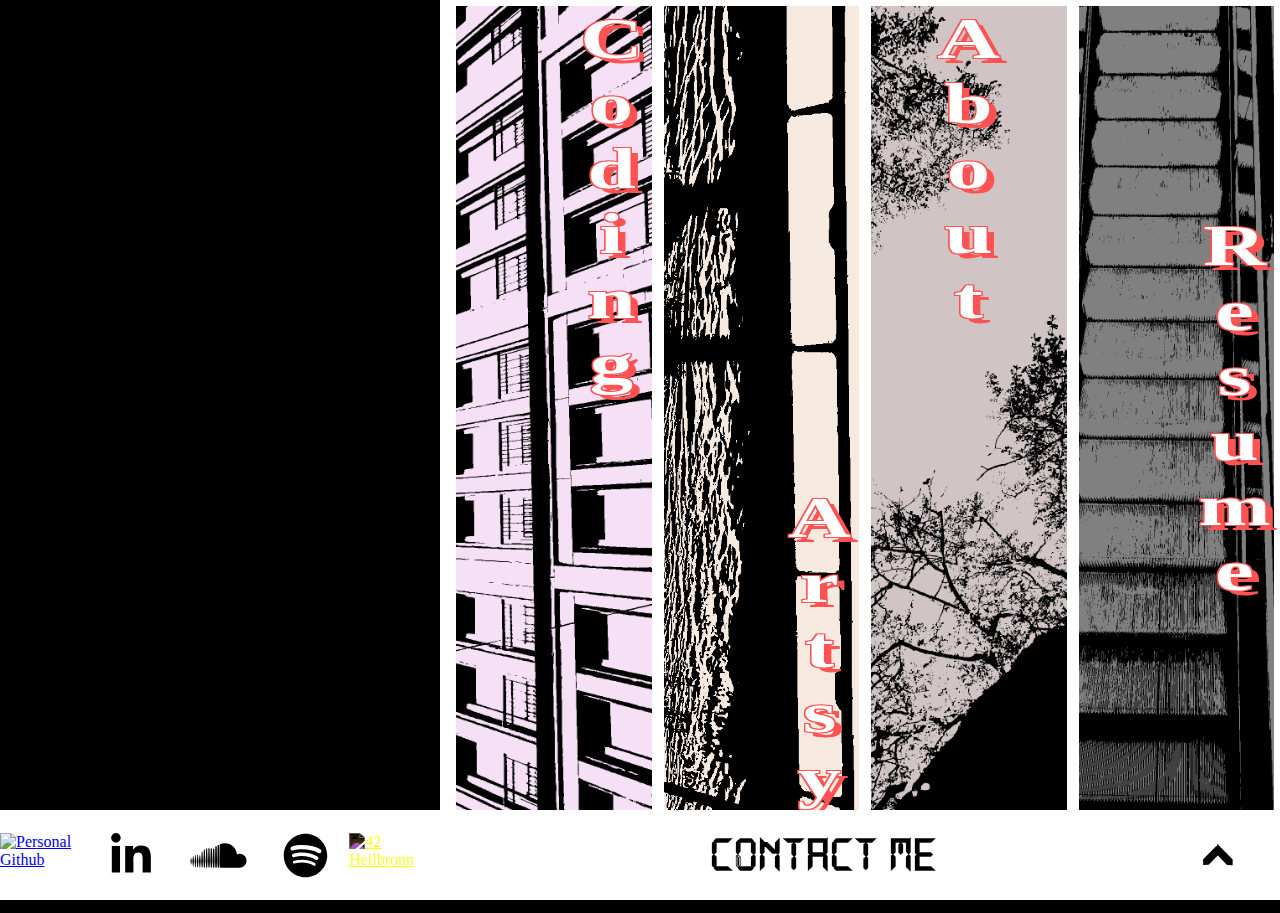
==== about/index.html @ 81796451 "full routing support" ====
<!DOCTYPE html>
<html lang="en" dir="ltr">

<head>
  <meta charset="utf-8">
  <meta name="viewport" content="width=device-width, initial-scale=1.0">
  <link href="https://fonts.googleapis.com/css2?family=Press+Start+2P&display=swap" rel="stylesheet">

  <title>lil Portfolio Website</title>
  <link rel="stylesheet" href="/css/main.css">
  <link rel="stylesheet" href="/css/linktree.css">
  <link rel="stylesheet" href="/css/spaceInvader.css">
  <link rel="stylesheet" href="/css/mediaQuery.css">
  <link rel="stylesheet" href="/css/content.css">
  <link rel="stylesheet" href="/css/content-switcher.css">
  <link rel="stylesheet" href="/css/modal.css">
  <link rel="stylesheet" href="/css/journey.css">
  <link rel="stylesheet" href="/css/contact.css">
  <script type="module" src="/js/module.js" defer></script>
</head>

<body>
  <div class="app">
    <div class="game">
    </div>
    <div class="content-section">
      <div class="content-switcher">
        <button class="content-button mobile-content-button" id="game-button" onclick="changeContent('game-button')">
          <p class="content-button-text" id="game-btn-text">Games</p>
        </button>
        <button class="content-button" id="code-button" onclick="changeContent('code-button')">
          <p class="content-button-text" id="code-btn-text">Coding</p>
        </button>
        <button class="content-button" id="creative-button" onclick="changeContent('creative-button')">
          <p class="content-button-text" id="creative-btn-text">Artsy</p>
        </button>
        <button class="content-button" id="journey-button" onclick="changeContent('journey-button')">
          <p class="content-button-text" id="journey-btn-text">About</p>
        </button>
        <button class="content-button mobile-content-button" id="contact-button"
          onclick="changeContent('contact-button')">
          <p class="content-button-text" id="contact-btn-text">Contact</p>
        </button>
        <button class="content-button" id="resume-button" onclick="changeContent('resume-button')">
          <p class="content-button-text" id="resume-btn-text">Resume</p>
        </button>
      </div>
      <div class="content">
        <!-- Here the content gets inserted -->
      </div>
    </div>
    <div id="project-modal" class="modal">
      <div id="modal-content" class="modal-content">
        <span class="close-button">Close</span>
        <h3 id="modal-title"></h3>
        <p id="modal-description"></p>
      </div>
    </div>
    <div class="linktree-container">
      <div class="linktree">
        <div class="link"><a href="https://github.com/phipno">
            <img alt="Personal Github" src="images/github-alt.svg">
          </a>
        </div>
        <div class="link"><a href="https://www.linkedin.com/in/phipno">
            <img alt="Personal LinkedIn" src="/images/linkedin-in.svg">
          </a>
        </div>
        <div class="link"><a href="https://soundcloud.com/phipno">
            <img alt="Personal Soundcloud" src="/images/soundcloud.svg">
          </a>
        </div>
        <div class="link"><a href="https://open.spotify.com/user/gxj2n8y9anpl2tatufa3qvmw3">
            <img alt="Personal Spotify" src="/images/spotify.svg">
          </a>
        </div>
        <div class="link"><a href="https://www.42heilbronn.de/en/">
            <img alt="42 Heilbronn" src="https://42.fr/wp-content/uploads/2021/05/42-Final-sigle-seul.svg" />
          </a>
        </div>
      </div>
      <div class="contact">
        <button class="pop-up" onclick="changeContent('contact-button')">
          <span class="pop-text">Contact Me</span><span class="pop-up-btn">^</span>
        </button>
        <button class="pop-down" onclick="closeForm()">
          <span class="pop-text">Close Me</span><span class="pop-down-btn">^</span>
        </button>
      </div>
    </div>
  </div>
</body>

</html>
---- css/main.css ----
/* -------------------------8<---------------------------------------------- */
/*                                                                       .|  */
/* main.css                                  /     (__)          |/          */
/*                                                 (oo)------/'   ,__,    ,  */
/* By: phipno <phipno@gmail.com>                |  (__)     ||    (oo)_____/ */
/*                                                    ||---/||    (__)    || */
/* Created: 2024/05/29 12:55 by phipno       |/                 ,    ||--w|| */
/*                                         ,,       !              |'        */
/*                                              ,           ,|             | */
/* -----[ mooooooo ]-------------------------------------------------------- */

@font-face {
	font-family: 'DS-Digital';
	src: url('/fonts/DS-Digital/DS-DIGI.TTF') format('truetype');
	font-weight: normal;
	font-style: normal;
}

@font-face {
	font-family: 'DS-DigitalS';
	src: url('/fonts/DS-Digital/DS-DIGIB.TTF') format('truetype');
	font-weight: bold;
	font-style: normal;
}

@font-face {
	font-family: 'Heyam';
	src: url('/fonts/Heyam/Heyam.ttf') format('truetype');
	font-weight: normal;
	font-style: normal;
}

@font-face {
	font-family: 'O4B_30';
	src: url('/fonts/04b_30/04B_30__.TTF') format('truetype');
	font-weight: normal;
	font-style: normal;
}

@font-face {
	font-family: 'NewGothic';
	src: url('/fonts/New_Gothic/NewsGothicStd-Bold.ttf') format('truetype');
	font-weight: bold;
	font-style: normal;
}

* {
	box-sizing: border-box;
	/* font-family: 'Press Start 2P', cursive; */
}

body {
	padding: 0;
	margin: 0;
	height: 100vh;
	width: 100vw;
	overflow: hidden;
	background-color: black;
}

/* "~._.~"~._.~"~._.~"~._.~"~._.~"~. E O F .~"~._.~"~._.~"~._.~"~._.~"~._.~" */
---- css/linktree.css ----
/* -------------------------8<---------------------------------------------- */
/*                                                                       .|  */
/* linktree.css                              /     (__)          |/          */
/*                                                 (oo)------/'   ,__,    ,  */
/* By: phipno <phipno@gmail.com>                |  (__)     ||    (oo)_____/ */
/*                                                    ||---/||    (__)    || */
/* Created: 2024/05/29 12:54 by phipno       |/                 ,    ||--w|| */
/*                                         ,,       !              |'        */
/*                                              ,           ,|             | */
/* -----[ mooooooo ]-------------------------------------------------------- */

.linktree-container {
  background-color: white;
  position: absolute;
  bottom: 0;
  z-index: 10;
  display: flex;
  flex-direction: row;
}

.linktree{
  display: flex;
  flex-direction: row;
  justify-content:  space-evenly;
  align-items: center;
}

.link {
  flex-grow: 1;
  height: 5vh;
  width: 5vh;
}

.linktree .link img {
  height: 100%;
  width: 100%;
}

.linktree .link:hover img {
  transform: scale(1.1, 1.1);
}

.linktree .link:last-child img {
  filter: invert(100%);
}


/* "~._.~"~._.~"~._.~"~._.~"~._.~"~. E O F .~"~._.~"~._.~"~._.~"~._.~"~._.~" */
---- css/spaceInvader.css ----
/* -------------------------8<---------------------------------------------- */
/*                                                                       .|  */
/* spaceInvader.css                          /     (__)          |/          */
/*                                                 (oo)------/'   ,__,    ,  */
/* By: phipno <phipno@gmail.com>                |  (__)     ||    (oo)_____/ */
/*                                                    ||---/||    (__)    || */
/* Created: 2024/05/29 12:55 by phipno       |/                 ,    ||--w|| */
/*                                         ,,       !              |'        */
/*                                              ,           ,|             | */
/* -----[ mooooooo ]-------------------------------------------------------- */

.grid-container {
  background-image: url('../images/alien.png');
  background-repeat: space;
  background-size: 20%;
}

.grid {
  background-color: black;
  border: white solid 10px;
  display: grid;
  grid-template-columns: repeat(15, 1fr);
  grid-auto-rows: 1fr;
  position: relative;
}

.grid>div {
  width: 100%;
  height: 100%;
  background-size: contain;
}

.spaceship {
  background-image: url("../images/spaceship.png");
}

.laser {
  background-image: url("../images/projectile.png");
}

.alien {
  background-image: url("../images/alien.png");
}

.explosion {
  background-image: url("../images/explosion.png");
}

.message {
  height: auto;
  position: absolute;
  top: 10%;
  font-family: 'DS-Digital', sans-serif;
  transform: translate(-50%, -10%);
  background-color: white;
  z-index: 11;
  border: solid black 10px;
}

.message h1 {
  color: #ff5252;
  text-align: center;
  line-height: 50px;
}


.controlls {
  display: flex;
  justify-content: center;
  align-items: center;
  background-color: white;
  height: 10vh;
}


.coin-hand {
  position: absolute;
  bottom: 10vh;
  transform: translate(-25%, 93%);
}

.fill-game:hover > .coin-hand{
  transform: translate(-25%, 55%);
}

.fill-game {
  display:flex;
  width: 100%;
  background-color: black;
  overflow: hidden;
  justify-content: center;
  
}

.fill-game p {
  margin: auto;
  font-family: 'DS-Digital', sans-serif;
  font-weight: 1000;
  font-size: 6rem;
  color: #0FFF50;
  z-index: 1;
}

.blink_me {
  animation: blink 3s step-start 0s infinite;
}

@keyframes blink {
  30% {
    opacity: 0.0;
  }
}

.controlls button {
  display: inline-block;
  /* padding: 10px 20px; */
  /* font-size: 24px; */
  font-weight: bold;
  text-align: center;
  text-decoration: none;
  color: #fff;
  border: 2px solid #000;
  box-shadow: 5px 5px 0px #000;
  transition: all 0.3s ease;
  cursor: pointer;
}

.move {
  background-color: #ff5252;
  width: 20%;
  height: 6vh;
  margin: 0 1% 2%;
}

.fire {
  margin: 0 1% 2%;
  width: 20%;
  height: 7vh;
  background-color: whitesmoke;
}

.fire-img {
  transform: translate(0%, -10%);
  height: 120%;
}


.controlls button:hover {
  background-color: #fff;
  color: #ff5252;
  border: 2px solid #ff5252;
  box-shadow: 5px 5px 0px #ff5252;
}

.controlls button:active {
  background-color: #fcf414;
  box-shadow: none;
  transform: translateY(4px);
}

/* "~._.~"~._.~"~._.~"~._.~"~._.~"~. E O F .~"~._.~"~._.~"~._.~"~._.~"~._.~" */
---- css/mediaQuery.css ----
/* -------------------------8<---------------------------------------------- */
/*                                                                       .|  */
/* mediaQuery.css                            /     (__)          |/          */
/*                                                 (oo)------/'   ,__,    ,  */
/* By: phipno <phipno@gmail.com>                |  (__)     ||    (oo)_____/ */
/*                                                    ||---/||    (__)    || */
/* Created: 2024/05/29 12:55 by phipno       |/                 ,    ||--w|| */
/*                                         ,,       !              |'        */
/*                                              ,           ,|             | */
/* -----[ mooooooo ]-------------------------------------------------------- */

@media (orientation: portrait) {  
  .app {
    height: 100vh;
    width: 100vw;
  }

  .grid {
    max-width: 100vw;
    max-height: 100vw;
    min-width: 100vw;
    min-height: 100vw;
    position: relative;
  }
  
  .fill-game {
    height: calc(100vh - 100vw - 25vh);
  }

  .message {
    width: 100vw;
    left: 50%;
  }

  @media (width > 450px) {
    .grid {
      max-width: 80vw;
      max-height: 80vw;
      min-width: 80vw;
      min-height: 80vw;
      margin-left: 10vw;
      margin-right: 10vw;
    }
    .fill-game {
      height: calc(100vh - 80vw - 25vh);
    }
    .message {
      width: 80vw;
    }
  }

  @media (width > 700px) {
    .grid {
      max-width: 60vw;
      max-height: 60vw;
      min-width: 60vw;
      min-height: 60vw;
      margin-left: 20vw;
      margin-right: 20vw;
    }

    .fill-game {
      height: calc(100vh - 60vw - 25vh);
    }
    .message {
      width: 60vw;
    }
  }

  .controlls {
    height: 10vh;
    width: 100vw;
  }
  
  .linktree-container {
    width: 100vw;
    height: 10%;
  }

  .linktree {
    width: 100vw;
    height: 100%;
  }

  .content-switcher-small {
    display: none;
  }

  .content-switcher {
    display: flex;
    flex-direction: column;
    position: relative;
    width: 100vw;
    height: 100%;
  }

  .content-button {
    height: calc(100% / 6);
  }

  .content-section {
    height: 90%;
    width: 100vw;
    position: absolute;
    overflow: hidden;
  }

  .content {
    height: 90vh;
    width: 100%;
    position: absolute;
    display: none;
  }

  .content-container {
    height: 90vh;
    width: 100vw;
    position: absolute;
    overflow: auto;
  }

  .game {
    display: none;
    position: sticky;
    width: 100%;
    height: 90vh;
    align-self: flex-start;
    flex-direction: column;
  }

  #cnv {
    height: 90vh;
    width: 100vw;
  }

  #sw-crawl {
    width: 100%;
  }

  .contact-popup {
    height: 90vh;
    left:0;
  }
  
  .contact-text {
    display: none;
  }

  .contact { 
    width: 0 !important;
    margin: 0 !important;
    padding: 0 !important;
  }

  .pop-up, .pop-down {
    display: none !important;
  }
  .foreground-image {
    width: 50%;
    top: 20%;
  }
}

@media (orientation: landscape) {
  .app {
    display: flex;
    position: relative;
    height: 100vh;
    width: 100vw;
  }
  
  .game {
    border-right: 10px solid white;
    position: sticky;
    top: 0;
    min-width: 50vh;
    height: 90vh;
    align-self: flex-start;
    display: flex;
    flex-direction: column;
    overflow: hidden;
  }
  
  .grid {
    width: 50vh;
    height: 50vh;
  }
  
  .fill-game {
    height: 30vh;
  }

  .message {
    width: calc(50vh - 20px);
    left: calc(25vh);
  }

  .something {
    flex-grow: 1;
  }

  
  .content-switcher {
    display: flex;
    z-index: 10;
    height: 90vh;
    width: calc(100vw - 50vh); 
  }
  
  .content-switcher-small {
    height: 10vh;
    width: calc(100vw - 50vh);
  }
  
  .content-section {
    display: flex;
    flex-direction: column;
    width: calc(100vw - 50vh);
    height: 90vh;
  }

  .mobile-content-button {
    display: none !important;
  }

  .content-button {
    width: 25%;
    transition: width 0.4s ease-in-out;
    height: 100%;
    writing-mode: vertical-rl;
    text-orientation: upright;
    /* background-color: rgb(93, 255, 117); */
    display: flex;
    padding: 0px 0.5vw 0px 0.5vw;
    border:white 0.5vw solid;
    border-bottom: none;
  }

  .linktree {
    width: 50vh;
  }

  .linktree-container {
    height: 10vh;
  }

  .content-button:hover {
    border: 4px solid #ff5252;
    box-shadow: 0px 200px 0px #ff5252;
  }

  .content {
    overflow: auto;
    position: absolute;
    display: none;
    height: 80vh;
    top: 10vh;
    width: calc(100vw - 50vh);
  }

  .content-button-small {
    width: 25%;
    transition: width 0.4s ease-in-out;
    margin: 0;
    max-width: 100%;

    padding: 0px 0.5vw 0px 0.5vw;
    border: white 0.5vw solid;
  }

  .contact-popup {
    width: calc(100vw - 50vh);
    height: 80vh;
  }

  .pop-up, .pop-down {
    display: flex;
  }
  
  @media (max-width: calc(700px + 50vh)) {
    .content-button-text {
      white-space: nowrap;
      overflow: hidden;
      max-width: 3ch;
      
      text-overflow: ellipsis;
      display: inline-block;
      vertical-align: middle;
    }
  }

  #cnv {
    height: 80vh;
    width: calc(100vw - 50vh);
  }

  #sw-crawl {
    width: calc(100vw - 50vh);
  }
  .foreground-image {
    width: 50%;
    top: 5%;
    transform: translate(-50%, -15%);
  }
}

/* "~._.~"~._.~"~._.~"~._.~"~._.~"~. E O F .~"~._.~"~._.~"~._.~"~._.~"~._.~" */
---- css/content.css ----
/* -------------------------8<---------------------------------------------- */
/*                                                                       .|  */
/* content.css                               /     (__)          |/          */
/*                                                 (oo)------/'   ,__,    ,  */
/* By: phipno <phipno@gmail.com>                |  (__)     ||    (oo)_____/ */
/*                                                    ||---/||    (__)    || */
/* Created: 2024/05/29 12:54 by phipno       |/                 ,    ||--w|| */
/*                                         ,,       !              |'        */
/*                                              ,           ,|             | */
/* -----[ mooooooo ]-------------------------------------------------------- */

.welcome { 
  color: white;
  font-size: 1.5rem;
  margin-left: 1vw;
  font-family: O4B_30;
  width: calc(100vw - 50vh);
  text-shadow: -3px -3px 0 #000000, 3px -3px 0 #000000, -3px 3px 0 #000000, 3px 3px 0 #000000;
}

.welcome h1 {
  margin: 0;
}

.content-container {
  color: white;
  font-family: Arial, sans-serif;
  font-size: 1rem;
  margin: 0;
  padding: 0;
}

.item-container {
  display: flex;
  flex-wrap: wrap;
  justify-content: space-around;
}

.project-card {
  background: white;
  overflow: hidden;
  border: 1px solid #ddd;
  border-radius: 5px;
  max-width: 300px;
  max-height: 300px;
  margin: auto;
  box-shadow: 0 2px 5px rgba(0, 0, 0, 0.1);
  transition: transform 0.3s, box-shadow 0.3s;
  overflow: hidden;
}

.project-card:hover {
  transform: translateY(-10px);
  box-shadow: 0 4px 10px rgba(0, 0, 0, 0.2);
}

.project-card img {
  width: 80%;
  border-bottom: 1px solid #ddd;
  border-radius: 5px 5px 0 0;
}

.project-card h3 {
  margin: 0;
  padding: 15px;
  background: #333;
  color: white;
  border-radius: 0 0 5px 5px;
}

.project-card p {
  padding: 15px;
  color: #666;
}

.project-card a {
  display: block;
  padding: 15px;
  text-align: center;
  text-decoration: none;
  color: white;
  background: #333;
  margin: 0 15px 15px;
  border-radius: 5px;
  transition: background 0.3s;
}

.project-card a:hover {
  background: #555;
}

.costum-content {
  display: none;
}

/* "~._.~"~._.~"~._.~"~._.~"~._.~"~. E O F .~"~._.~"~._.~"~._.~"~._.~"~._.~" */
---- css/content-switcher.css ----
/* -------------------------8<---------------------------------------------- */
/*                                                                       .|  */
/* content-switcher.css                      /     (__)          |/          */
/*                                                 (oo)------/'   ,__,    ,  */
/* By: phipno <phipno@gmail.com>                |  (__)     ||    (oo)_____/ */
/*                                                    ||---/||    (__)    || */
/* Created: 2024/05/29 12:54 by phipno       |/                 ,    ||--w|| */
/*                                         ,,       !              |'        */
/*                                              ,           ,|             | */
/* -----[ mooooooo ]-------------------------------------------------------- */


@keyframes enlargeFullHeight {
  from {
    opacity: 1;
  }
  to {
    opacity: 1;
    height: 90vh;
  }
}

.enlarge-full-height {
  animation: enlargeFullHeight ease-in-out 0.7s forwards;
}

@keyframes shrinkNormalWidth {
  from {
    width: 50%;
  }

  to {
    width: 25%;
  }
}

.shrink-normal-width {
  animation: shrinkNormalWidth ease-in-out 0.4s forwards;
}

@keyframes enlargeFullWidth {
  from {
    width: calc((100vw - 50vh) / 4);
  }
  to {
    width: 50%;
  }
}

.enlarge-full-width {
  animation: enlargeFullWidth ease-in-out 0.4s forwards;
}

@keyframes shrinkSmallContentSwitcher {
  from {
    height: 90vh;
  }
  to {
    height: 10vh;
  }
}

.shrink-small-content-switcher {
  animation: shrinkSmallContentSwitcher ease-in-out 0.4s forwards;
}


@keyframes enlargeContentSwitcher {
  from {
    height: 10vh;
  }

  to {
    height: 90vh;
  }
}

.enlarge-content-switcher {
  animation: enlargeContentSwitcher ease-in-out 0.4s forwards;
}

@keyframes slideContentUp {
  from {
    top: 100vh;
  }

  to {
    top: 10vh;
  }
}

.slide-content-up {
  animation: slideContentUp ease-in-out 0.4s forwards;
}

@keyframes slideContentOut {
  from {
    left: 50vh;
  }

  to {
    left: 100vw;
  }
}

.slide-content-out {
  animation: slideContentOut ease-in-out 0.4s forwards;
}

@keyframes slideContactDown {
  from {
    top: 10vh;
  }
  to {
    top: 100vh;
  }
}

.slide-contact-down {
  animation: slideContactDown ease-in-out 0.4s forwards;
}

.popup-button {
  width: 100%;
  text-align: center;
  border: none;
}

#popup-btn-text {
  color: black;
  font-size: 1rem;
  font-family: 'Press Start 2P', cursive;
  text-shadow: none;
}

.content-button-small .content-button-text {
  font-size: 1.5rem;
  margin: auto;
  font-weight: normal;
}


@media (orientation: landscape) {
  .content-button-text {
    color: white;
    font-family: O4B_30;
    text-shadow: -1px -1px 0 #ff5252, 1px -1px 0 #ff5252, -1px 1px 0 #ff5252, 1px 1px 0 #ff5252, 5px 5px #ff5252;
  }

  .content-button .content-button-text {
    font-size: calc(1vw + 5vh);
    font-weight: bolder;
    transform: scaleX(150%);
    margin: 0;
    padding: 0;
    /* text-shadow: 10px 10px black; */
  }

  #code-btn-text.content-button {
    margin-top: 7vh;
  }

  #creative-btn-text.content-button {
    margin-bottom: 1vh;
  }

  #code-button.content-button {
    background: url(../images/coding-frame-ezgif.com-instagif.png);
    background-position: center;
    background-size: cover;
    align-items: start;
    flex-direction: column;
    /* background-color: rgba(178, 254, 203, 0.915);
    background-blend-mode: exclusion; */
    background-color: #f4dcf4e5;
    background-blend-mode: multiply;
  }

  #code-button:hover.content-button {
    background-image: url(../images/coding-ezgif.com-instagif.gif);
    background-position: center;
    background-color: white;
    background-blend-mode: exclusion;
  }

  #code-button.content-button-small {
    background-image: url(../images/coding-frame-ezgif.com-instagif.png);
    background-position: center;
    background-size: cover;
    align-items: start;
    /* background-color: rgba(178, 254, 203, 0.915);
    background-blend-mode: exclusion; */
    background-color: #f4dcf4e5;
    background-blend-mode: multiply;
  }

  #code-button:hover.content-button-small {
    background-image: url(../images/coding-ezgif.com-instagif.gif);
    background-position: center;
    background-color: white;
    background-blend-mode: exclusion;
  }



  #creative-button:hover.content-button {
    background-image: url(../images/creative-mono.gif);
    background-color: white;
    background-blend-mode: exclusion;
  }

  #creative-button.content-button {
    background: url(../images/creative-mono.png);
    background-size: cover;
    background-color: #f1decfa9;
    background-blend-mode: multiply;
    display: flex;
    flex-direction: column;
    align-items: end;
  }

  #creative-button:hover.content-button-small {
    background-image: url(../images/creative-mono.gif);
    background-color: white;
    background-blend-mode: exclusion;
  }

  #creative-button.content-button-small {
    background: url(../images/creative-mono.png);
    background-size: cover;
    background-color: #f1decfa9;
    background-blend-mode: multiply;
  }

  #journey-button.content-button {
    background-image: url(../images/journey-frame-ezgif.com-instagif\(1\).png);
    background-position: center;
    background-size: cover;
    align-items: center;
    background-color: #bbaaaab2;
    background-blend-mode: multiply;
  }

  #journey-button:hover.content-button {
    background-image: url("../images/journey-ezgif.com-instagif.gif");
    background-position: center;
    background-color: white;
    background-blend-mode: exclusion;
  }

  #journey-button.content-button-small {
    background-image: url(../images/journey-frame-ezgif.com-instagif\(1\).png);
    background-position: center;
    background-size: cover;
    background-color: #bbaaaab2;
    background-blend-mode: multiply;
  }

  #journey-button:hover.content-button-small {
    background-image: url("../images/journey-ezgif.com-instagif.gif");
    background-position: center;
    background-color: white;
    background-blend-mode: exclusion;
  }

  #resume-button.content-button {
    background-image: url(../images/resume-frame-ezgif.com-instagif.png);
    background-position: center;
    background-size: cover;
    background-color: grey;
    background-blend-mode: multiply;
    justify-content: center;
    display: flex;
    align-items: start;
    justify-content: center;

  }

  #resume-button:hover.content-button {
    background-image: url(../images/resume-ezgif.com-animated-gif-maker.gif);
    background-position: center;
    background-color: white;
    background-blend-mode: exclusion;
  }

  #resume-button.content-button-small {
    background-image: url(../images/resume-frame-ezgif.com-instagif.png);
    background-position: center;
    background-size: cover;
    background-color: #cc66ccCC;
    background-blend-mode: multiply;
    justify-content: center;
    display: flex;
    align-items: start;
    justify-content: center;

  }

  #resume-button:hover.content-button-small {
    background-image: url(../images/resume-ezgif.com-animated-gif-maker.gif);
    background-position: center;
    background-color: white;
    background-blend-mode: exclusion;
  }
}

@media (orientation: portrait) {
  .content-button-text {
    color: white;
    font-family: O4B_30;
    text-shadow: -1px -1px 0 #ff5252, 1px -1px 0 #ff5252, -1px 1px 0 #ff5252, 1px 1px 0 #ff5252, 5px 5px #ff5252;
  }

  .content-button .content-button-text {
    font-size: calc(1vw + 4vh);
    font-weight: bolder;
    transform: scaleX(125%);
    margin: 0;
    padding: 0;
    /* text-shadow: 10px 10px black; */
  }
  #game-button:focus.content-button {
    background-image: url(../images/building.gif);
    background-position: center;
    background-size: cover;
    background-color: white;
    background-blend-mode: exclusion;
  }

  #game-button:hover.content-button {
    background-image: url(../images/building.gif);
    background-position: center;
    background-size: contain;
    background-color: white;
    background-blend-mode: exclusion;
  }
  #game-button.content-button {
    background: url(../images/building-frame.png);
    background-size: contain;
    background-position: center;
    background-color: #def5fbe5;
    background-blend-mode: multiply;
  }

  
  #contact-button:focus.content-button {
    background-image: url(../images/contact.gif);
    background-position: center;
    background-color: white;
    background-blend-mode: exclusion;
  }
  #contact-button:hover.content-button {
    background-image: url(../images/contact.gif);
    background-position: center;
    background-color: white;
    background-blend-mode: exclusion;
  }
  #contact-button.content-button {
    background: url(../images/contact-frame.png);
    background-size: cover;
    background-position: center;
    background-color: white;
    background-blend-mode: multiply;
  }

  #code-button.content-button {
    background: url(../images/coding-frame-ezgif.com-instagif.png);
    background-position: center;
    background-size: cover;
    align-items: start;
    flex-direction: column;
    /* background-color: rgba(178, 254, 203, 0.915);
    background-blend-mode: exclusion; */
    background-color: #f4dcf4e5;
    background-blend-mode: multiply;
  }

  #code-button:focus.content-button {
    background-image: url(../images/coding-ezgif.com-instagif.gif);
    background-position: center;
    background-color: white;
    background-blend-mode: exclusion;
  }

  #code-button:hover.content-button {
    background-image: url(../images/coding-ezgif.com-instagif.gif);
    background-position: center;
    background-color: white;
    background-blend-mode: exclusion;
  }

  #creative-button:focus.content-button {
    background-image: url(../images/creative-mono.gif);
    background-color: white;
    background-blend-mode: exclusion;
  }
  #creative-button:hover.content-button {
    background-image: url(../images/creative-mono.gif);
    background-color: white;
    background-blend-mode: exclusion;
  }
  #creative-button.content-button {
    background: url(../images/creative-mono.png);
    background-size: cover;
    background-color: #f1decfa9;
    background-blend-mode: multiply;
  }


  #journey-button.content-button {
    background-image: url(../images/journey-frame-ezgif.com-instagif\(1\).png);
    background-position: center;
    background-size: cover;
    align-items: center;
    background-color: #bbaaaab2;
    background-blend-mode: multiply;
  }

  #journey-button:focus.content-button {
    background-image: url("../images/journey-ezgif.com-instagif.gif");
    background-position: center;
    background-color: white;
    background-blend-mode: exclusion;
  }
  #journey-button:hover.content-button {
    background-image: url("../images/journey-ezgif.com-instagif.gif");
    background-position: center;
    background-color: white;
    background-blend-mode: exclusion;
  }

  #resume-button.content-button {
    background-image: url(../images/resume-frame-ezgif.com-instagif.png);
    background-position: center;
    background-size: cover;
    background-color: grey;
    background-blend-mode: multiply;
  }

  #resume-button:focus.content-button {
    background-image: url(../images/resume-ezgif.com-animated-gif-maker.gif);
    background-position: center;
    background-color: white;
    background-blend-mode: exclusion;
  }

  #resume-button:hover.content-button {
    background-image: url(../images/resume-ezgif.com-animated-gif-maker.gif);
    background-position: center;
    background-color: white;
    background-blend-mode: exclusion;
  }
}
/* "~._.~"~._.~"~._.~"~._.~"~._.~"~. E O F .~"~._.~"~._.~"~._.~"~._.~"~._.~" */
---- css/modal.css ----
/* -------------------------8<---------------------------------------------- */
/*                                                                       .|  */
/* modal.css                                 /     (__)          |/          */
/*                                                 (oo)------/'   ,__,    ,  */
/* By: phipno <phipno@gmail.com>                |  (__)     ||    (oo)_____/ */
/*                                                    ||---/||    (__)    || */
/* Created: 2024/05/29 12:53 by phipno       |/                 ,    ||--w|| */
/*                                         ,,       !              |'        */
/*                                              ,           ,|             | */
/* -----[ mooooooo ]-------------------------------------------------------- */

.modal {
  display: none;
  position: fixed;
  z-index: 11;
  left: 0;
  top: 0;
  width: 100%;
  height: 100%;
  overflow: auto;
  background-color: rgba(0, 0, 0, 0.5);
  justify-content: center;
  align-items: center;
}

.modal-content {
  background-color: white;
  margin: auto;
  margin-top: 5vh;
  padding: 20px;
  border: 3px solid black;
  box-shadow: 20px 20px 0px black;
  width: 80%;
  font-size: 1.2em;
  max-width: 1000px;
  position: relative;
}

.modal-content h3 {
  font-size: 1.5em;
  text-decoration: underline;
  text-underline-offset: 0.15em;
  text-decoration-thickness: 2px;
  color: #ff5252;
}

.close-button {
  position: absolute;
  top: 10px;
  right: 20px;
  color: #ff5252;
  font-size: 28px;
  font-weight: bold;
  cursor: pointer;
}

.close-button:hover,
.close-button:focus {
  color: black;
  text-decoration: none;
  cursor: pointer;
}

.costum-content {
  display: none;
}

.costum-content img{
  width: 100%;
}

.costum-content {
  display: flex;
  flex-direction: column;
}

@media (orientation: landscape) {

  .next-to-each-other {
    display: flex;
    flex-direction: row;
  }

  .wide60 {
    width: 60%;
  }

  .wide3 {
    width: 3%;
  }

  .wide35 {
    width: 35%;
  }

  .wide30 {
    width: 30%;
  }

  .wide40 {
    width: 40%;
  }

  .wide70 {
    width: 70%;
  }
}

/* "~._.~"~._.~"~._.~"~._.~"~._.~"~. E O F .~"~._.~"~._.~"~._.~"~._.~"~._.~" */
---- css/journey.css ----
/* -------------------------8<---------------------------------------------- */
/*                                                                       .|  */
/* journey.css                               /     (__)          |/          */
/*                                                 (oo)------/'   ,__,    ,  */
/* By: phipno <phipno@gmail.com>                |  (__)     ||    (oo)_____/ */
/*                                                    ||---/||    (__)    || */
/* Created: 2024/06/03 15:14 by phipno       |/                 ,    ||--w|| */
/*                                         ,,       !              |'        */
/*                                              ,           ,|             | */
/* -----[ mooooooo ]-------------------------------------------------------- */

:root {
  --animation-length: 120s;
}

#cnv {
  z-index: -1;
  position: absolute;
}

.journey {
  color: #ffe81f;
  font-family: "NewGothic", sans-serif;
  font-size: 1.3rem;
}

.journey h1 {
  color: #4bd5ee;
  font-size: 2.5rem;
  background-color: #000000;
}

.journey h2 {
  color: #4bd5ee;
  font-size: 2rem;
  text-decoration: underline;
  text-align: left;
  background-color: #000000;
}

.journey p, .journey li {
  font-size: 1.5rem;
  /* width: 640px; */
  margin: auto;
  text-align: justify;
  background-color: #000000D0 ;
}

#sw-crawl {
  text-align: center;
  position: absolute;
  bottom: 0;
  /* opacity: 0; */
  transform-origin: 50% 100%;
  transform: perspective(75vh) rotateX(30deg);
  /* animation-play-state: paused; */
  overflow: hidden;
  /* text-shadow: rgba(0, 0, 0, 0.763)  0 40px; */
  color: rgb(252, 223, 43);
}

#sw-crawl-episode-number {
  font-size: 50px;
  margin-bottom: 20px;
}

#sw-crawl-episode-title {
  font-size: 100px;
  transform: scaleX(0.5);
}

#sw-crawl-episode-text {
  font-size: 50px;

}

@keyframes crawl {
  0% {
    top: 90%;
  }

  100% {
    top: calc(-1 * var(--total-scroll-distance));
  }
}

.animate {
  animation: crawl 300s linear;
}

.blinking-box {
  opacity: 0;
  color: #4bd5ee;
  font-family: DS-Digital;
  font-size: 3rem;
  font-weight: bolder;
  margin: auto;
  width: 100%;
  text-align: center;
  position: absolute;
  z-index: 10;
  animation: blink 2s linear 4;
}

@keyframes blink {

  0%,
  100% {
    opacity: 0;
  }

  50% {
    opacity: 1;
  }
}

/* "~._.~"~._.~"~._.~"~._.~"~._.~"~. E O F .~"~._.~"~._.~"~._.~"~._.~"~._.~" */
---- css/contact.css ----
/* -------------------------8<---------------------------------------------- */
/*                                                                       .|  */
/* content-switcher.css                      /     (__)          |/          */
/*                                                 (oo)------/'   ,__,    ,  */
/* By: phipno <phipno@gmail.com>                |  (__)     ||    (oo)_____/ */
/*                                                    ||---/||    (__)    || */
/* Created: 2024/05/29 12:54 by phipno       |/                 ,    ||--w|| */
/*                                         ,,       !              |'        */
/*                                              ,           ,|             | */
/* -----[ mooooooo ]-------------------------------------------------------- */

.pop-up-btn, .pop-down-btn {
  font-size: 5rem;
  font-weight: bolder;
  margin-left: auto;
}

.pop-up-btn {
  margin-top: 4vh;
}

.pop-down-btn {
  margin-bottom: 4vh;
  transform: rotate(180deg);
}

.pop-up:hover .pop-up-btn {
  color: #ff5252;
  animation: bounce-up 2s infinite;
}

.pop-down:hover .pop-down-btn {
  color: #ff5252;
  animation: bounce-down-rotate 2s infinite;
}

.pop-up:hover .pop-text {
  color: #ff5252;
  animation: bounce-up 2s infinite;
}

.pop-down:hover .pop-text {
  color: #ff5252;
  animation: bounce-down 2s infinite;
}

.pop-up, .pop-down {
  font-family: 'DS-Digital', sans-serif;
  justify-content: center;
  align-items: center;
  width: 100%;
  height: 100%;
  border: none;
  background-color: transparent;
  position: relative;
}

.pop-down {
  display: none;
}

.pop-text {
  font-weight: bolder;
  margin-left: auto;
  font-weight: 1000;
  font-size: 3rem;
}

@keyframes bounce-up {
  0% {
    transform: scale(1, 1) translateY(0);
  }
  10% {
    transform: scale(1.1, .9) translateY(0);
  }
  30% {
    transform: scale(.9, 1.1) translateY(-2vh );
  }
  50% {
    transform: scale(1, 1) translateY(0);
  }
  100% {
    transform: scale(1, 1) translateY(0);
  }
}

@keyframes bounce-down-rotate {
  0% {
    transform: rotate(180deg) scale(1, 1) translateY(0);
  }
  10% {
    transform: rotate(180deg) scale(1.1, .9) translateY(0);
  }
  30% {
    transform: rotate(180deg) scale(.9, 1.1) translateY(-2vh);
    /* Bounce down (visually up) */
  }
  50% {
    transform: rotate(180deg) scale(1, 1) translateY(0);
  }
  100% {
    transform: rotate(180deg) scale(1, 1) translateY(0);
  }
}

@keyframes bounce-down {
  0% {
    transform: scale(1, 1) translateY(0);
  }

  10% {
    transform: scale(1.1, .9) translateY(0);
  }

  30% {
    transform: scale(.9, 1.1) translateY(2vh);
  }

  50% {
    transform: scale(1, 1) translateY(0);
  }

  100% {
    transform: scale(1, 1) translateY(0);
  }
}

.contact {
  display: flex;
  height: 10vh;
  width: calc(100vw - 50vh);
  text-align: end;
  margin: 0 3% 3% 0;
  padding-left: 0.34%;
  color:black;
}

.contact-popup {
  display: flex;  
  flex-direction: row;
  position: fixed;
  border: 3px solid #f1f1f1;   
  background-color: white; 
  z-index: 1;
  overflow: auto;
}

.contact-img {
  width: 100%;
  height: 80%;
  object-fit: contain;
}

@media (width < 1500px) {
  .contact-img {
    display: none;
  }
  .contact-popup {
    flex-direction: column;
  }
}

.img-and-result {
  text-align: center;
  height: 80vh;
  /* width: calc(100vw - 50vh - 1000px); */
}

#result {
  height: 20%;
  font-size: 2rem;
  font-family: O4B_30;
  color: white;
  text-shadow: -1px -1px 0 #ff5252, 1px -1px 0 #ff5252, -1px 1px 0 #ff5252, 1px 1px 0 #ff5252, 5px 5px #ff5252;
}


.contact-form {
  display: flex;
  flex-direction: column;
  text-align: start;
  max-width: 1000px;
}

.form-group-container {
  height: 100%;
}

.form-group-container h1 {
  font-size: 2rem;
  margin: 20px 40px 0px 40px;
  font-family: O4B_30;
  color: white;
  text-shadow: -1px -1px 0 #ff5252, 1px -1px 0 #ff5252, -1px 1px 0 #ff5252, 1px 1px 0 #ff5252, 5px 5px #ff5252;
}

.bigger {
  font-size: 2.5rem;
}

.form-group {
  display: flex;
  position: relative;
  flex-direction: column;
  max-width: 600px;
  margin: 5px 40px 2.5vh 40px
}

.form-input{
  height: 35px;
  border:none;
  border-bottom: 2px solid #000;
  font-family: 'Press Start 2P', cursive;
}

#message {
  line-height: 40px;
  border: 2px solid #000;
  padding: 5px;
  font-family: 'Press Start 2P', cursive;
}

.form-label {
  font-family: 'Press Start 2P', cursive;
  font-size: large;
  line-height: 40px
}

#message:focus, #email:focus, #name:focus {
  border-color: #ff5252;
  color: #ff5252;
  -webkit-box-shadow: none;
  box-shadow: none;
  outline: none;
}

.form-submit {
  max-width: 400px;
  height: 80px;
  font-size: 2rem;
  font-family: O4B_30;
  color: white;
  text-shadow: -1px -1px 0 #000000, 1px -1px 0 black, -1px 1px 0 black, 1px 1px 0 black, 5px 5px black;
  position: inherit;
  margin: 2vw 1vh;
  display: inline-block;
  font-weight: bold;
  text-align: center;
  color: #fff;
  border: 2px solid #000;
  background-color: #ff5252;
  box-shadow: 5px 5px 0px #000;
  transition: all 0.3s ease;
  cursor: pointer;
  margin: 5px 40px 30px 40px
}

.form-submit:hover {
  background-color: #fff;
  color: #ff5252;
  border: 2px solid #ff5252;
  box-shadow: 5px 5px 0px #ff5252;
}

.form-submit:active {
  background-color: #fcf414;
  box-shadow: none;
  transform: translateY(4px);
}



/* "~._.~"~._.~"~._.~"~._.~"~._.~"~. E O F .~"~._.~"~._.~"~._.~"~._.~"~._.~" */
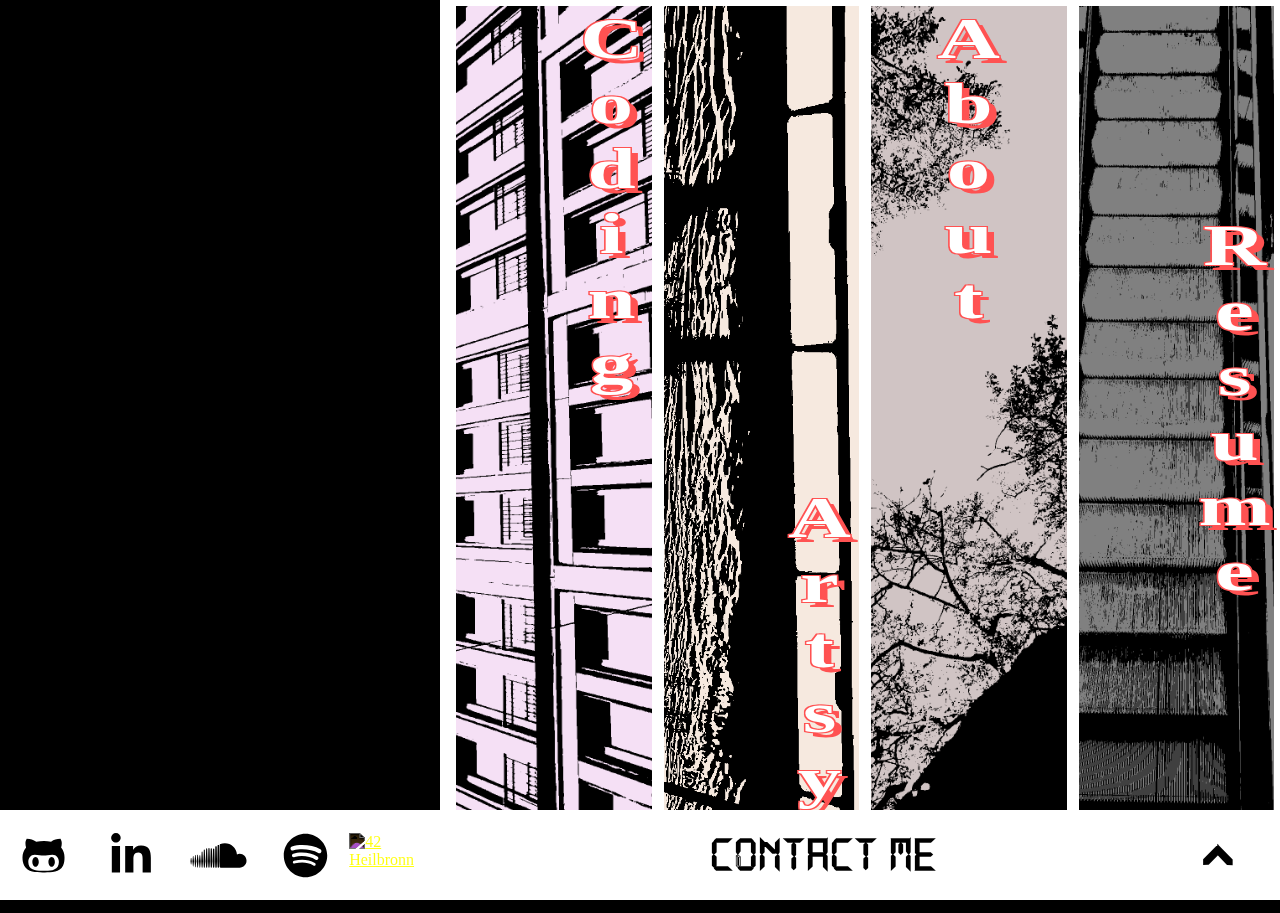
==== commit ede7d2b8: "absolute path for all images" ====
--- a/about/index.html
+++ b/about/index.html
@@ -59,7 +59,7 @@
     <div class="linktree-container">
       <div class="linktree">
         <div class="link"><a href="https://github.com/phipno">
-            <img alt="Personal Github" src="images/github-alt.svg">
+            <img alt="Personal Github" src="/images/github-alt.svg">
           </a>
         </div>
         <div class="link"><a href="https://www.linkedin.com/in/phipno">
